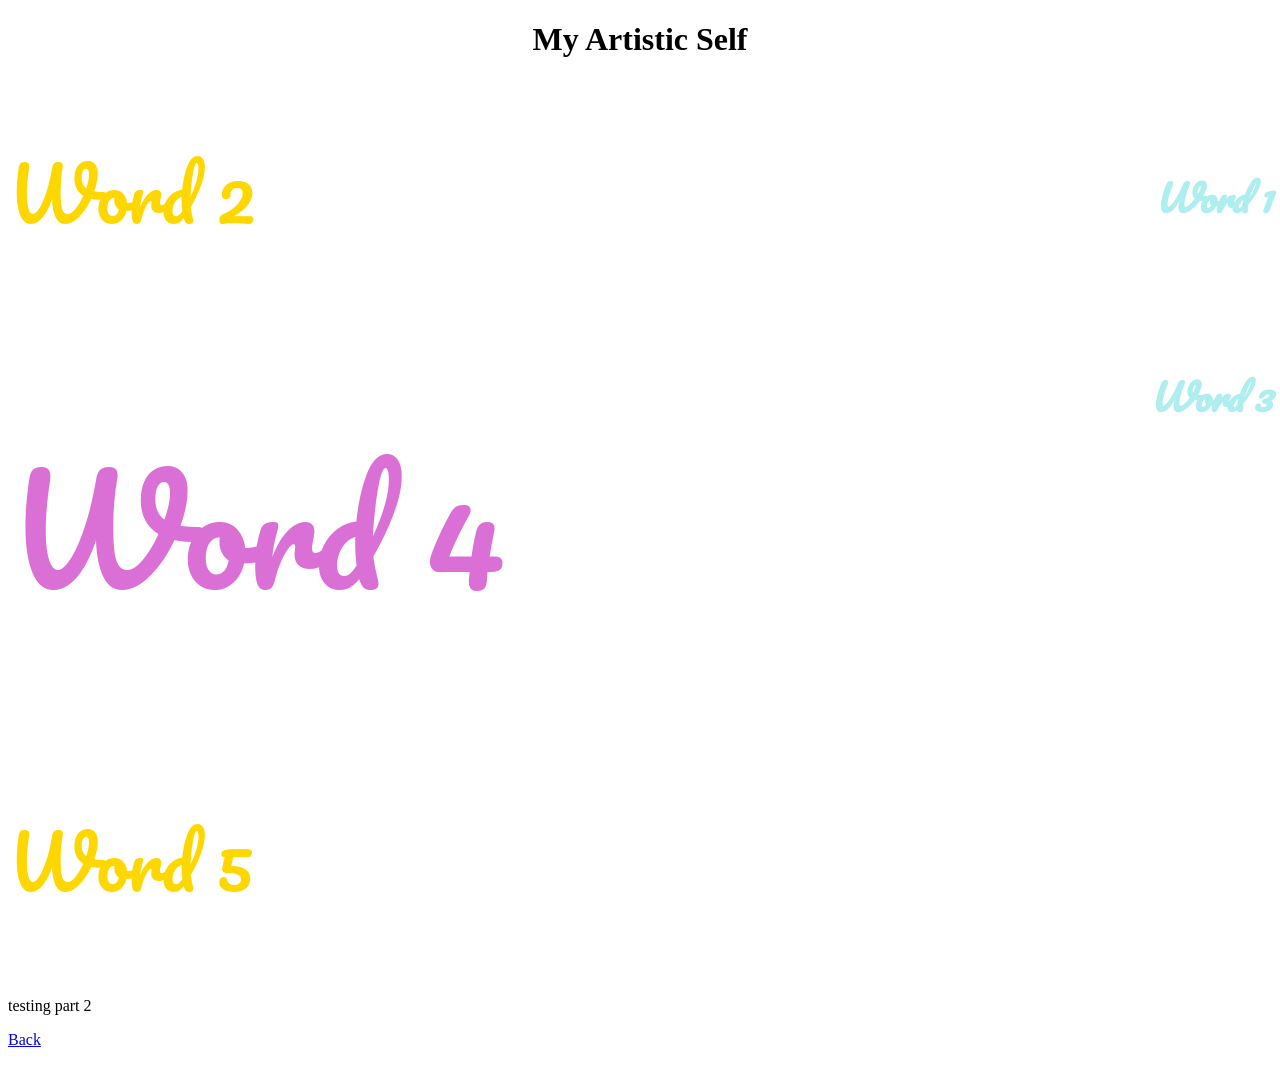
==== artist.html @ 13b36cfc "Technically lab is complete, but not personalized" ====
<!DOCTYPE html>
<html>
    <head>
        <title>My Artistic Self</title>
        <meta name="author" content="Natalya Jones">
        <meta charset="UTF-8">
        <meta name="viewport" content="width=device-width, initial-scale=1.0">
        <link href="https://fonts.googleapis.com/css2?family=Pacifico&display=swap" rel="stylesheet">
        <style>
            h1{
                text-align: center;
                
            }
        </style>
        <style>
            .Font-same{
                font-family: "Pacifico";
            }
            #lg{
                font-size: 900%;
                color:orchid
            }
            #md{
                font-size: 450%;
                color:gold
            }
            #sp{
                font-size: 225%;
                float:right;
                font-weight: 900;
                font-style: oblique;
                color:paleturquoise
            }
        </style>
        <style>
            div{ 
                background-image: url('https://images.nortonsimon.org/iipsrv/iipsrv.fcgi?QLT=100&IIIF=F197509P.jpf/full/!668,1002/0/default.jpg');
                background-repeat: no-repeat;
                background-size: 75%;
                background-position: center;
            }
        </style>
    </head>
    <body>
        
        <h1> My Artistic Self</h1>
        <div> 
            <p class="Font-same" id="sp">Word 1</p>
            <p class="Font-same" id="md">Word 2</p>
            <p class="Font-same" id="sp">Word 3</p>
            <p class="Font-same" id="lg">Word 4</p>
            <p class="Font-same" id="md">Word 5</p>
        </div>
         testing part 2

        <p> <a href="index.html"> Back </a>
    </body>
</html>
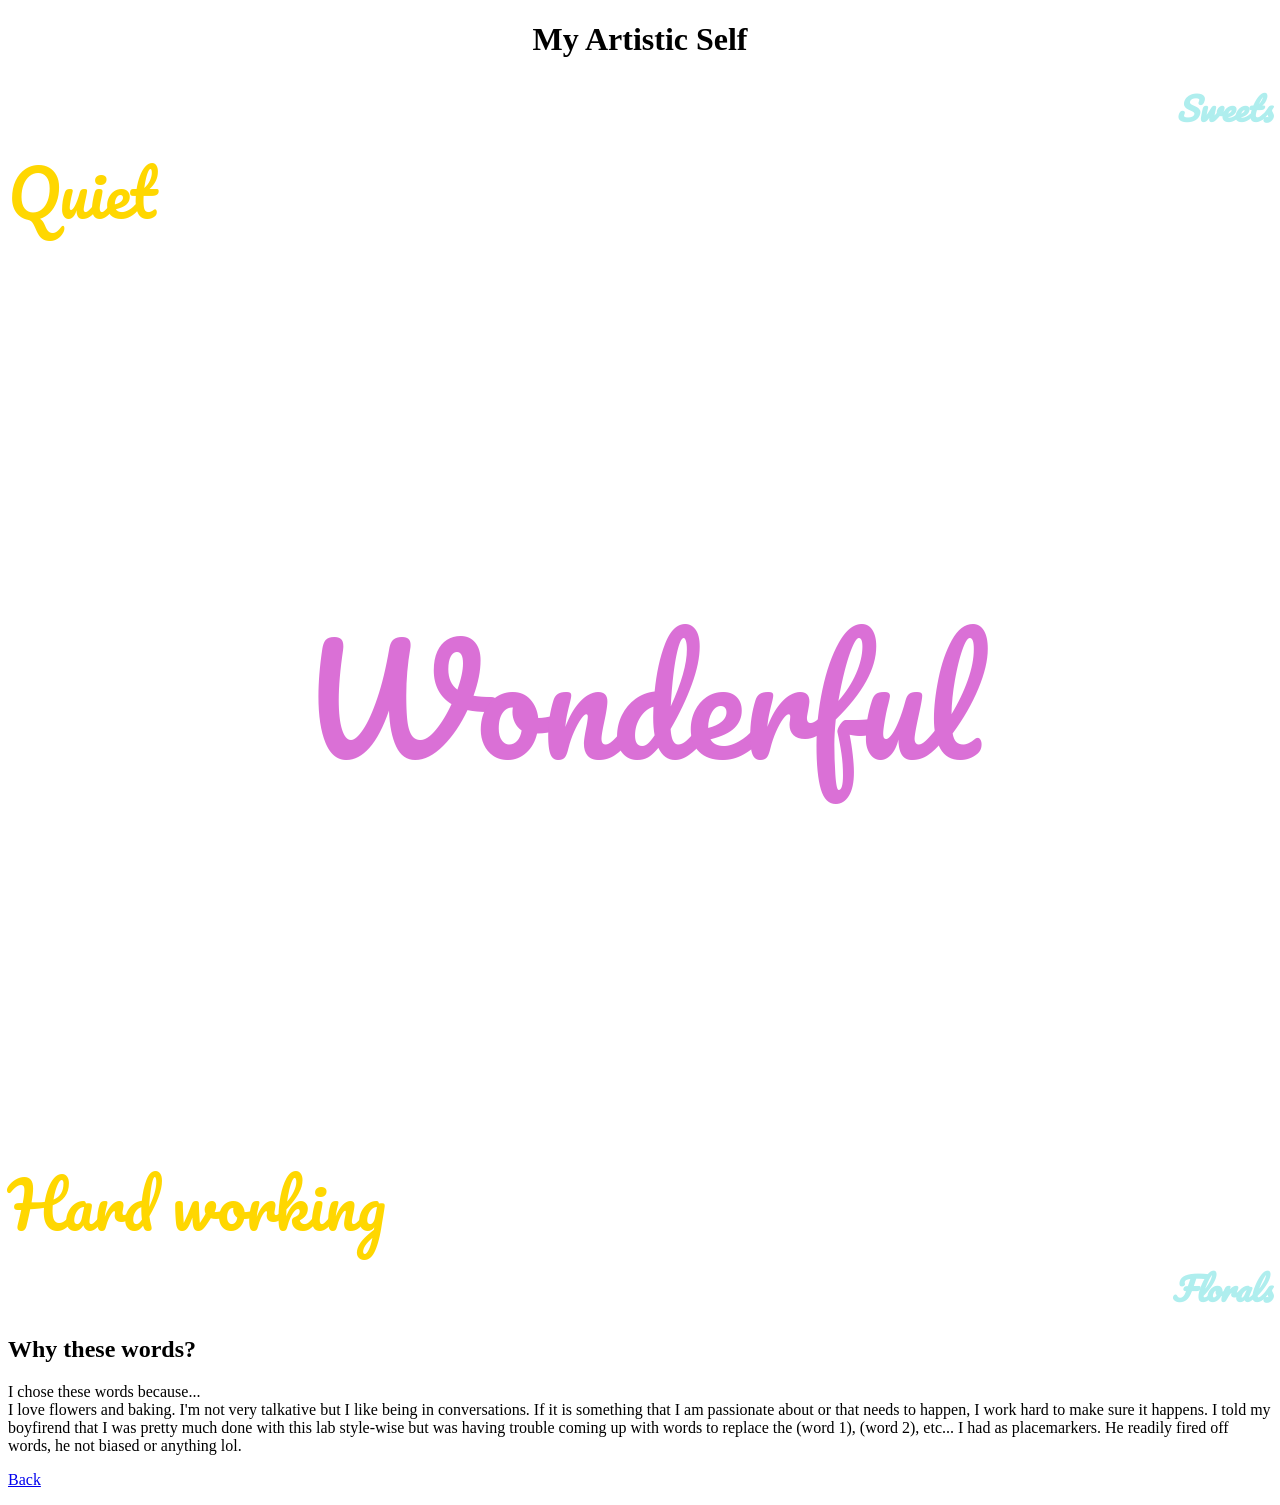
==== commit 5cb18f4c: "Changed placeholder words" ====
--- a/artist.html
+++ b/artist.html
@@ -17,19 +17,35 @@
                 font-family: "Pacifico";
             }
             #lg{
-                font-size: 900%;
-                color:orchid
+                font-size: 9em;
+                color:orchid;
+                display: flex;
+                justify-content: center;
+                align-items: center;
+                height: 100vh;
+                margin: 0%;
+                padding: 0%;
             }
             #md{
-                font-size: 450%;
-                color:gold
+                font-size: 4em;
+                color:gold;
+                /* display: flex;
+                justify-content: left;
+                align-items: left; */
+                text-align: left;
+                margin:0%;
+                padding: 0%;
             }
             #sp{
-                font-size: 225%;
-                float:right;
+                font-size: 2em;
+                color:paleturquoise;
+                display: flex;
+                justify-content: right;
+                align-items: right;
                 font-weight: 900;
                 font-style: oblique;
-                color:paleturquoise
+                margin: 0%;
+                padding: 0%;
             }
         </style>
         <style>
@@ -38,6 +54,8 @@
                 background-repeat: no-repeat;
                 background-size: 75%;
                 background-position: center;
+                margin:0%;
+                padding: 0%;
             }
         </style>
     </head>
@@ -45,13 +63,19 @@
         
         <h1> My Artistic Self</h1>
         <div> 
-            <p class="Font-same" id="sp">Word 1</p>
-            <p class="Font-same" id="md">Word 2</p>
-            <p class="Font-same" id="sp">Word 3</p>
-            <p class="Font-same" id="lg">Word 4</p>
-            <p class="Font-same" id="md">Word 5</p>
+            <p class="Font-same" id="sp">Sweets</p>
+            <p class="Font-same" id="md">Quiet</p>
+            <p class="Font-same" id="lg">Wonderful</p>            
+            <p class="Font-same" id="md">Hard working</p>
+            <p class="Font-same" id="sp">Florals</p>
+
         </div>
-         testing part 2
+        <h2> Why these words?</h2>
+        <p>I chose these words because... <br> I love flowers and baking. I'm not very talkative but I like being in conversations. 
+            If it is something that I am passionate about or that needs to happen, I work hard to make sure it happens. 
+            I told my boyfirend that I was pretty much done with this lab style-wise but was having trouble coming up with words to replace the 
+            (word 1), (word 2), etc... I had as placemarkers. He readily fired off words, he not biased or anything lol. 
+        </p>
 
         <p> <a href="index.html"> Back </a>
     </body>
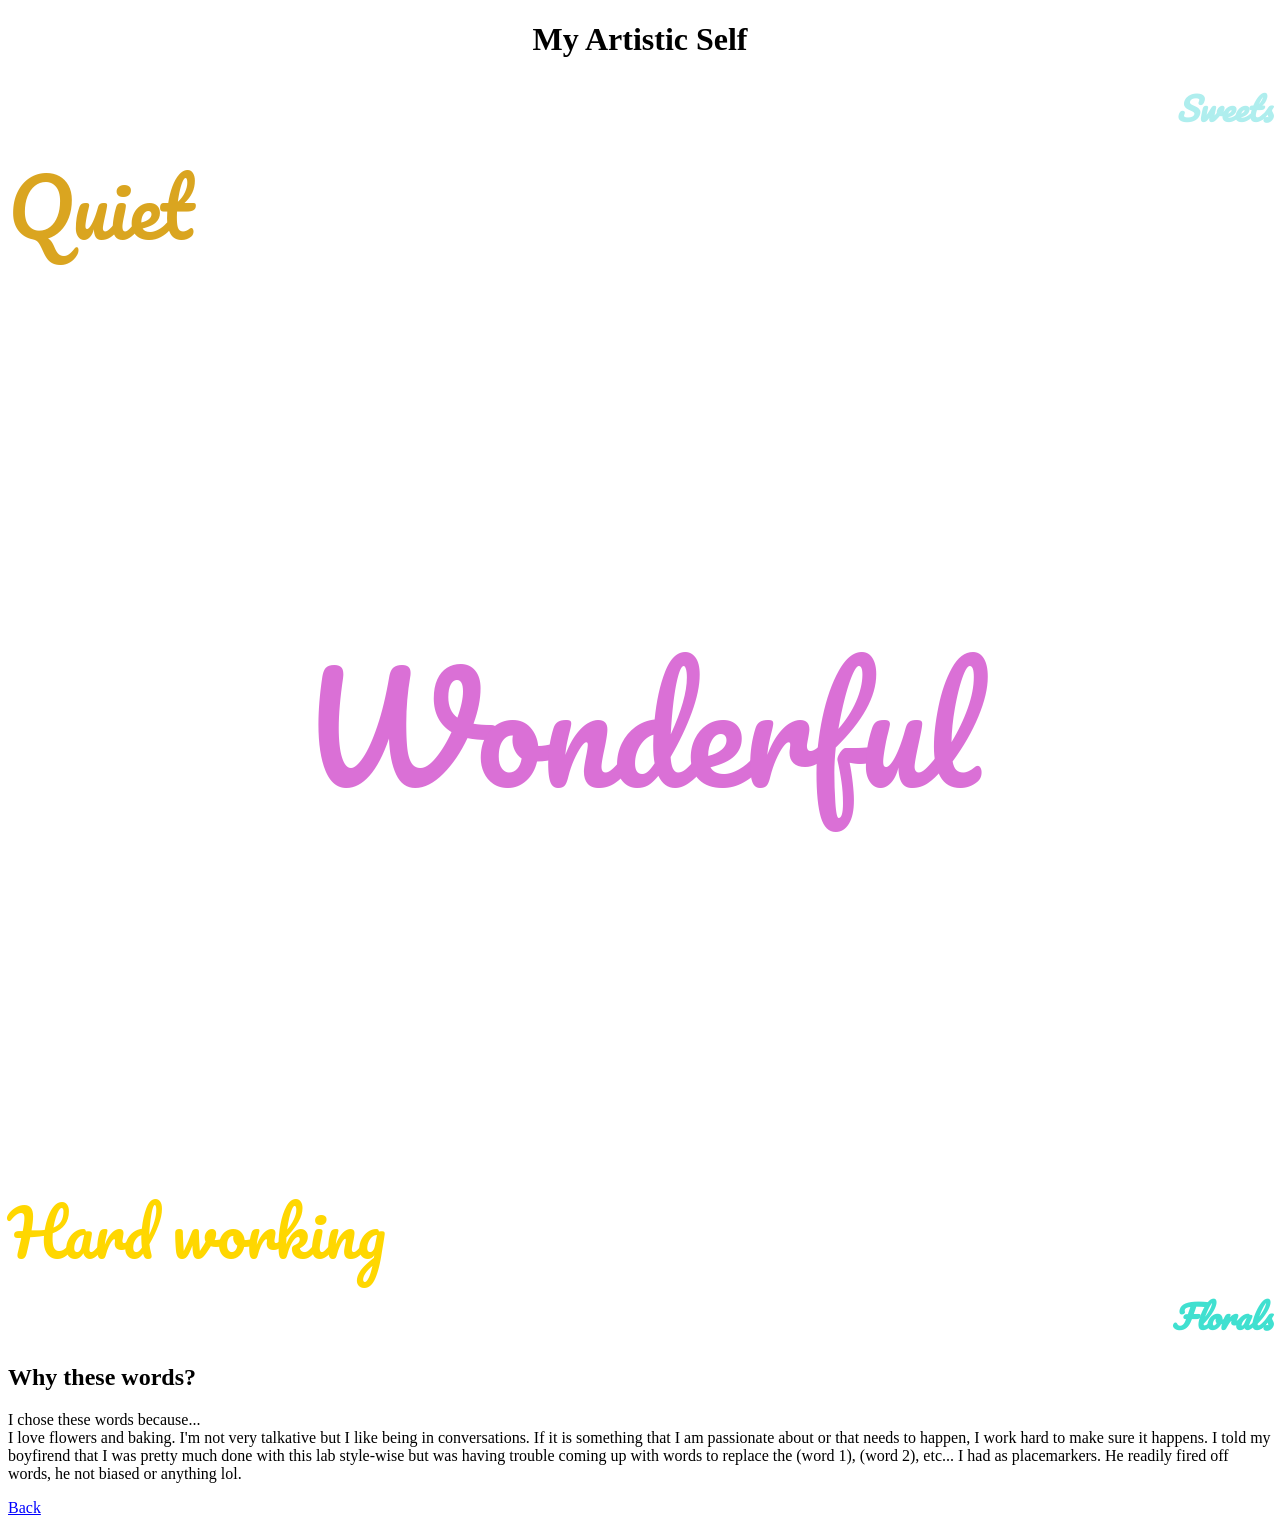
==== commit f71df2da: "finished parts 1 and 2, adding stylesheet" ====
--- a/artist.html
+++ b/artist.html
@@ -6,13 +6,12 @@
         <meta charset="UTF-8">
         <meta name="viewport" content="width=device-width, initial-scale=1.0">
         <link href="https://fonts.googleapis.com/css2?family=Pacifico&display=swap" rel="stylesheet">
+        <link rel="stylesheet" href="my_style.css">
         <style>
             h1{
                 text-align: center;
                 
             }
-        </style>
-        <style>
             .Font-same{
                 font-family: "Pacifico";
             }
@@ -26,7 +25,7 @@
                 margin: 0%;
                 padding: 0%;
             }
-            #md{
+            #md-1{
                 font-size: 4em;
                 color:gold;
                 /* display: flex;
@@ -36,7 +35,17 @@
                 margin:0%;
                 padding: 0%;
             }
-            #sp{
+            #md-2{
+                font-size: 5em;
+                color:goldenrod;
+                /* display: flex;
+                justify-content: left;
+                align-items: left; */
+                text-align: left;
+                margin:0%;
+                padding: 0%;
+            }
+            #sp-1{
                 font-size: 2em;
                 color:paleturquoise;
                 display: flex;
@@ -47,8 +56,17 @@
                 margin: 0%;
                 padding: 0%;
             }
-        </style>
-        <style>
+            #sp-2{
+                font-size: 2em;
+                color:turquoise;
+                display: flex;
+                justify-content: right;
+                align-items: right;
+                font-weight: 900;
+                font-style: oblique;
+                margin: 0%;
+                padding: 0%;
+            }
             div{ 
                 background-image: url('https://images.nortonsimon.org/iipsrv/iipsrv.fcgi?QLT=100&IIIF=F197509P.jpf/full/!668,1002/0/default.jpg');
                 background-repeat: no-repeat;
@@ -63,11 +81,11 @@
         
         <h1> My Artistic Self</h1>
         <div> 
-            <p class="Font-same" id="sp">Sweets</p>
-            <p class="Font-same" id="md">Quiet</p>
+            <p class="Font-same" id="sp-1">Sweets</p>
+            <p class="Font-same" id="md-2">Quiet</p>
             <p class="Font-same" id="lg">Wonderful</p>            
-            <p class="Font-same" id="md">Hard working</p>
-            <p class="Font-same" id="sp">Florals</p>
+            <p class="Font-same" id="md-1">Hard working</p>
+            <p class="Font-same" id="sp-2">Florals</p>
 
         </div>
         <h2> Why these words?</h2>
--- a/my_style.css
+++ b/my_style.css
@@ -0,0 +1,42 @@
+/* LINKS */
+a:link{
+    color: blue;
+    text-decoration: underline;
+}
+a:visited{
+    color: blueviolet;
+    text-decoration: underline;
+}
+a:hover{
+    color: orchid;
+    text-decoration: none;
+}
+a:active{
+    color: green;
+    text-decoration: none;
+}
+
+/* FOOTER */
+.Footer {
+    position:sticky;
+    left: 0;
+    bottom: 0;
+    width: 100%;
+    text-align: center;
+    padding: 0.4% 0.6%;
+    background-color:lavender;
+    font-size:100%;
+    align-items: center;
+}
+
+.body_wrapper{
+    box-sizing: border-box;
+    min-height: 100%;
+    display: flex;
+    flex-direction: column;
+}
+
+html, body {
+    box-sizing: border-box;
+    height: 100%;
+}
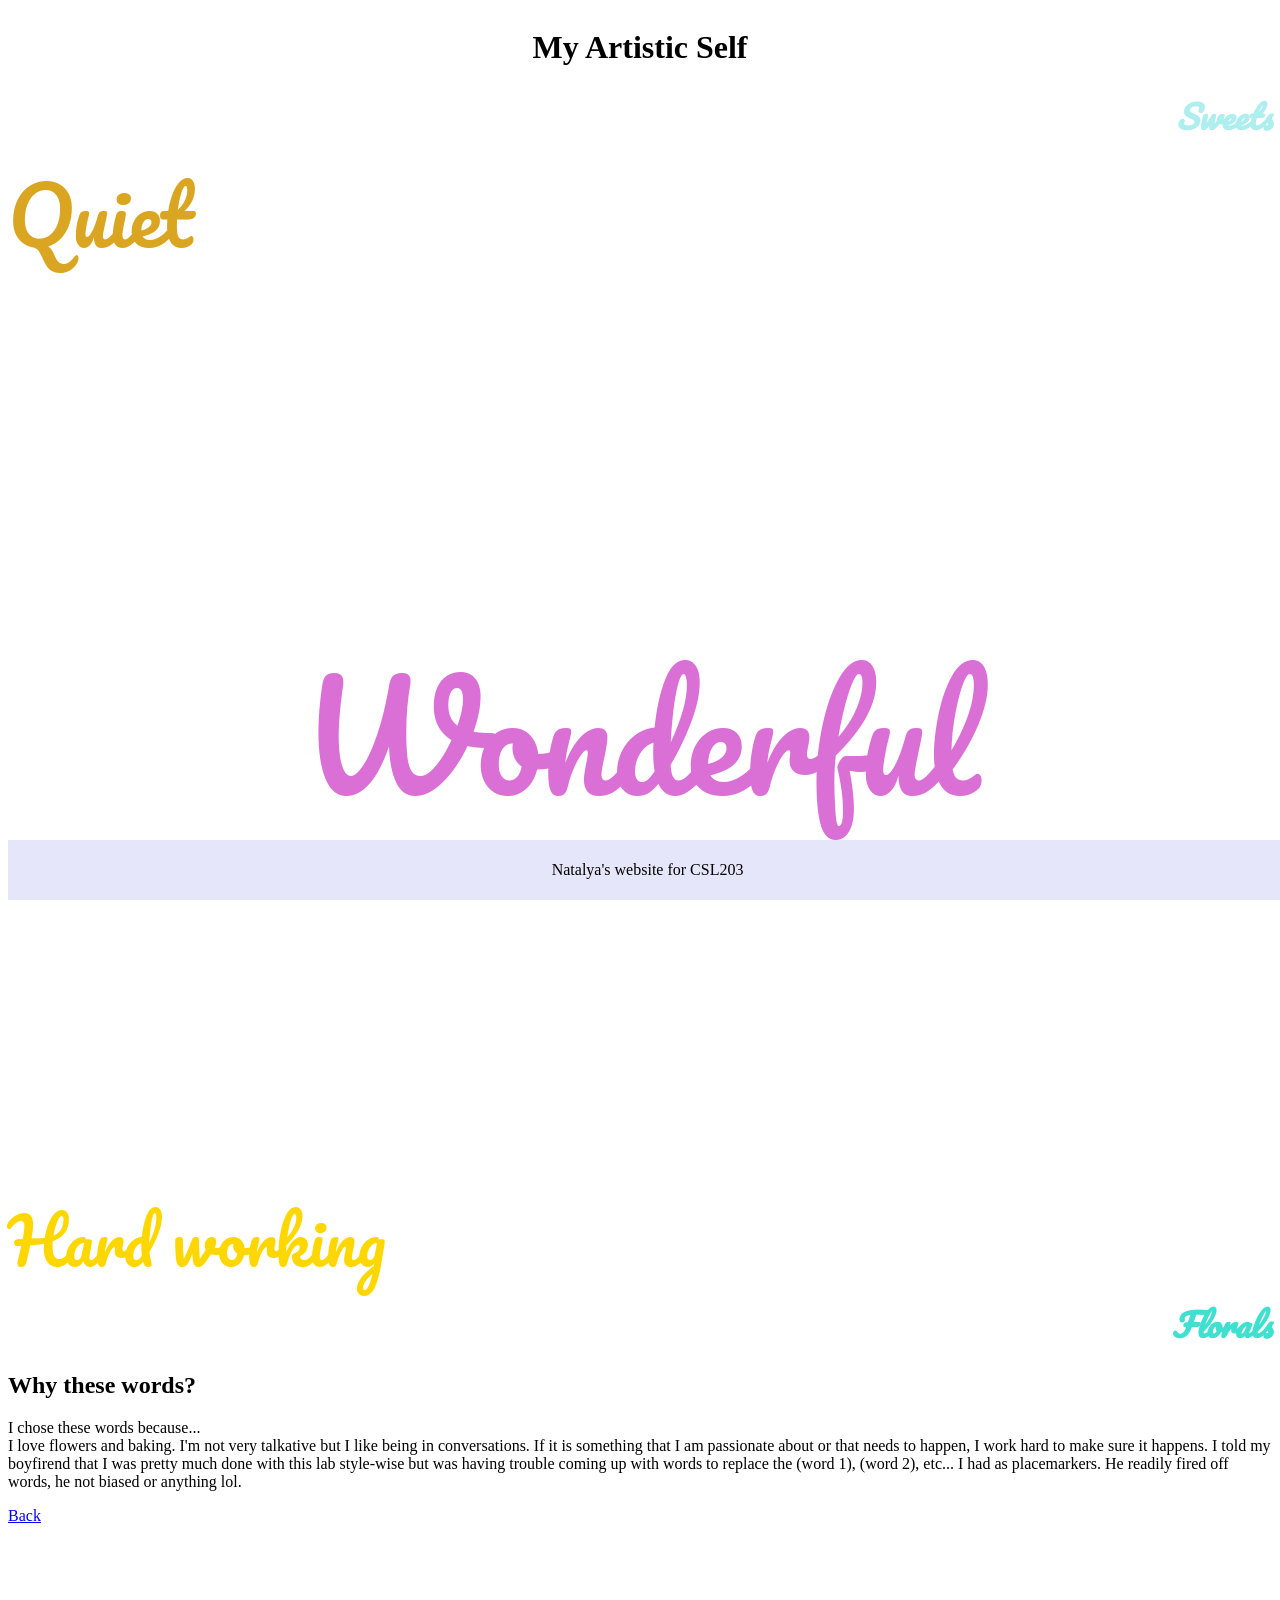
==== commit 875bc449: "Starting part 3, but ive got to go now" ====
--- a/artist.html
+++ b/artist.html
@@ -78,7 +78,7 @@
         </style>
     </head>
     <body>
-        
+    <div class="body_wrapper">    
         <h1> My Artistic Self</h1>
         <div> 
             <p class="Font-same" id="sp-1">Sweets</p>
@@ -86,8 +86,9 @@
             <p class="Font-same" id="lg">Wonderful</p>            
             <p class="Font-same" id="md-1">Hard working</p>
             <p class="Font-same" id="sp-2">Florals</p>
-
+    
         </div>
+    </div>
         <h2> Why these words?</h2>
         <p>I chose these words because... <br> I love flowers and baking. I'm not very talkative but I like being in conversations. 
             If it is something that I am passionate about or that needs to happen, I work hard to make sure it happens. 
@@ -95,6 +96,11 @@
             (word 1), (word 2), etc... I had as placemarkers. He readily fired off words, he not biased or anything lol. 
         </p>
 
-        <p> <a href="index.html"> Back </a>
+        <p> <a href="index.html"> Back </a> </p>
+    
+
+    <div class="Footer">
+        <p> Natalya's website for CSL203 </p>
+    </div>
     </body>
 </html>
--- a/my_style.css
+++ b/my_style.css
@@ -25,6 +25,7 @@
     text-align: center;
     padding: 0.4% 0.6%;
     background-color:lavender;
+    background-image: none;
     font-size:100%;
     align-items: center;
 }
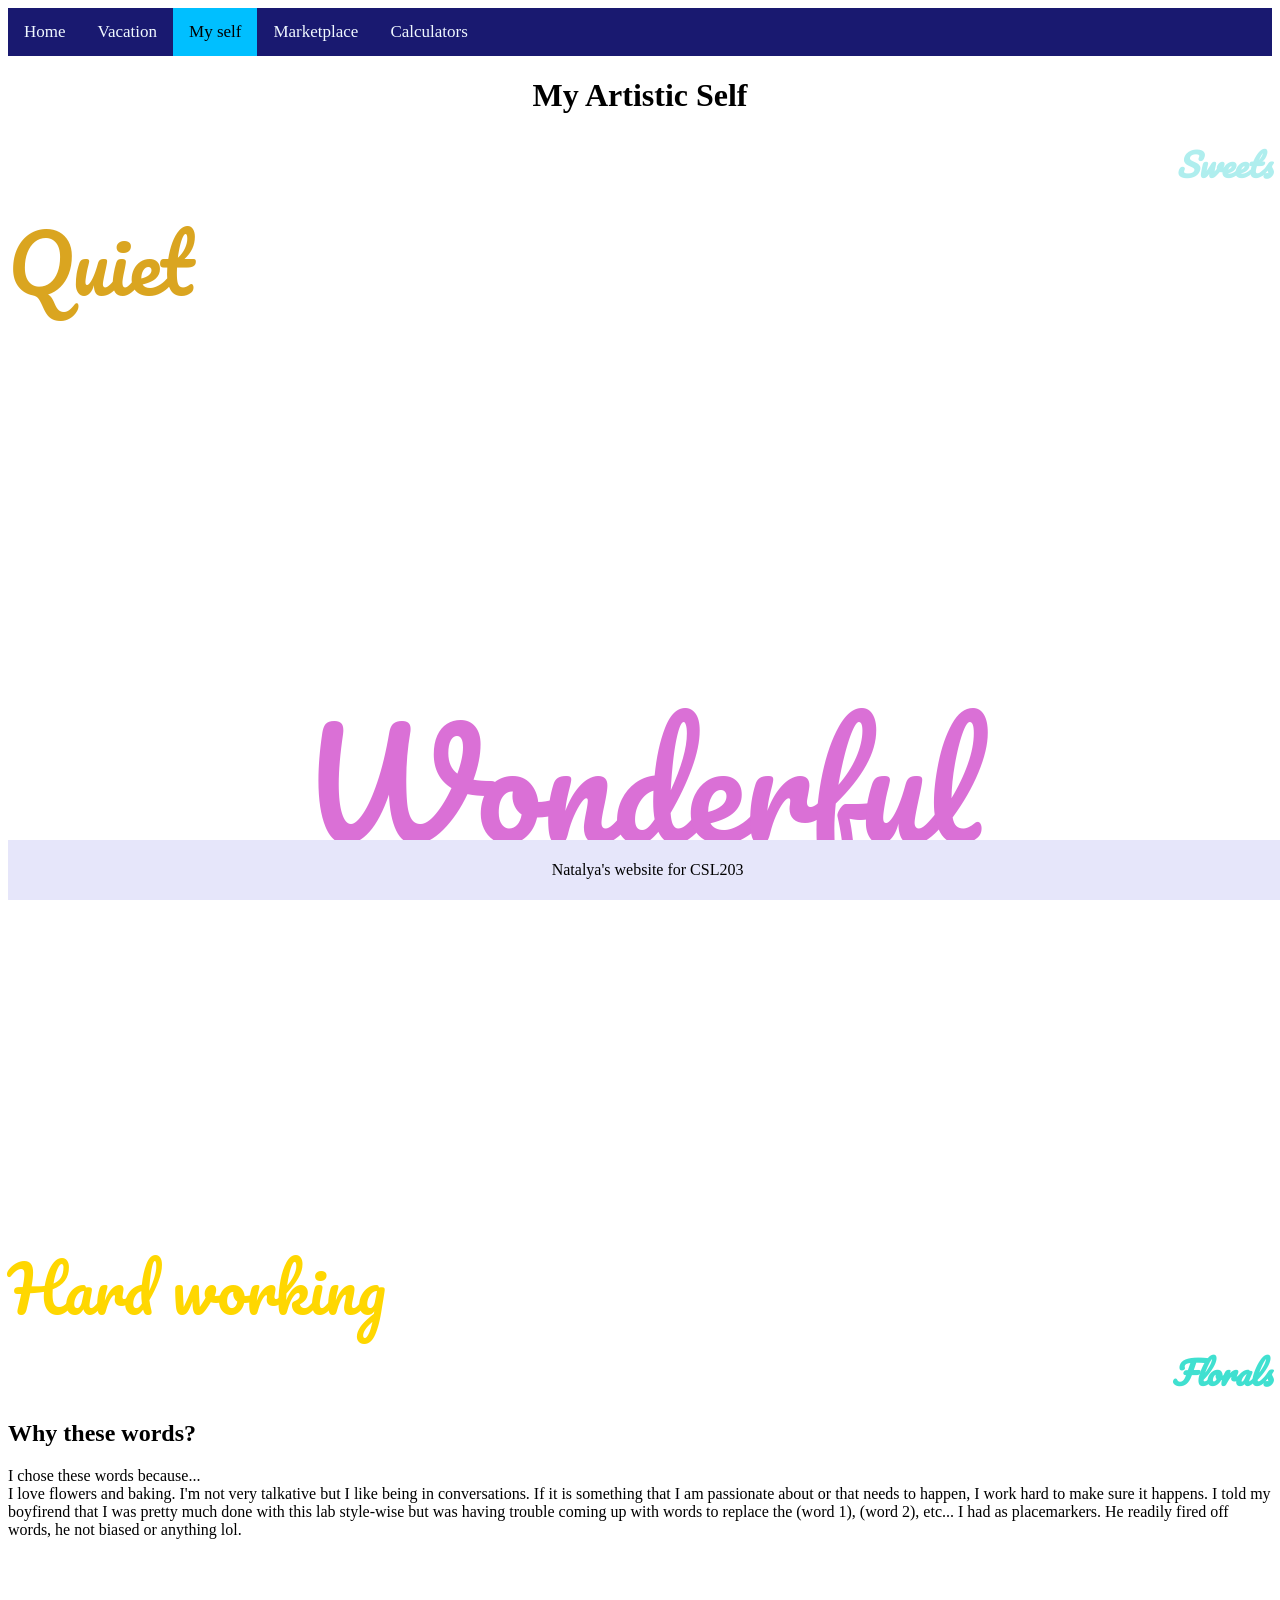
==== commit 1da8beb4: "finished part 3" ====
--- a/artist.html
+++ b/artist.html
@@ -78,6 +78,13 @@
         </style>
     </head>
     <body>
+    <nav>
+        <a href="index.html"> Home</a>
+        <a href="vacation01.html"> Vacation</a> 
+        <a class="current" href="artist.html"> My self</a> 
+        <a href="marketplace.html"> Marketplace</a> 
+        <a href="calculators.html"> Calculators</a>
+    </nav>
     <div class="body_wrapper">    
         <h1> My Artistic Self</h1>
         <div> 
@@ -95,8 +102,6 @@
             I told my boyfirend that I was pretty much done with this lab style-wise but was having trouble coming up with words to replace the 
             (word 1), (word 2), etc... I had as placemarkers. He readily fired off words, he not biased or anything lol. 
         </p>
-
-        <p> <a href="index.html"> Back </a> </p>
     
 
     <div class="Footer">
--- a/my_style.css
+++ b/my_style.css
@@ -1,11 +1,11 @@
 /* LINKS */
 a:link{
-    color: blue;
-    text-decoration: underline;
+    color: aliceblue;
+    text-decoration: none;
 }
 a:visited{
-    color: blueviolet;
-    text-decoration: underline;
+    color: aliceblue;
+    text-decoration: none;
 }
 a:hover{
     color: orchid;
@@ -16,6 +16,26 @@
     text-decoration: none;
 }
 
+/* NAVIGATION MENU */
+nav{
+    overflow: hidden;
+    background-color: midnightblue;
+}
+nav a{
+    float: left;
+    text-align: center;
+    padding: 14px 16px;
+    text-decoration: none;
+    font-size: 17px;
+}
+nav a:hover{
+    background-color:azure;
+    color:darkblue;
+}
+nav a.current{
+    background-color: deepskyblue;
+    color: black;
+}
 /* FOOTER */
 .Footer {
     position:sticky;
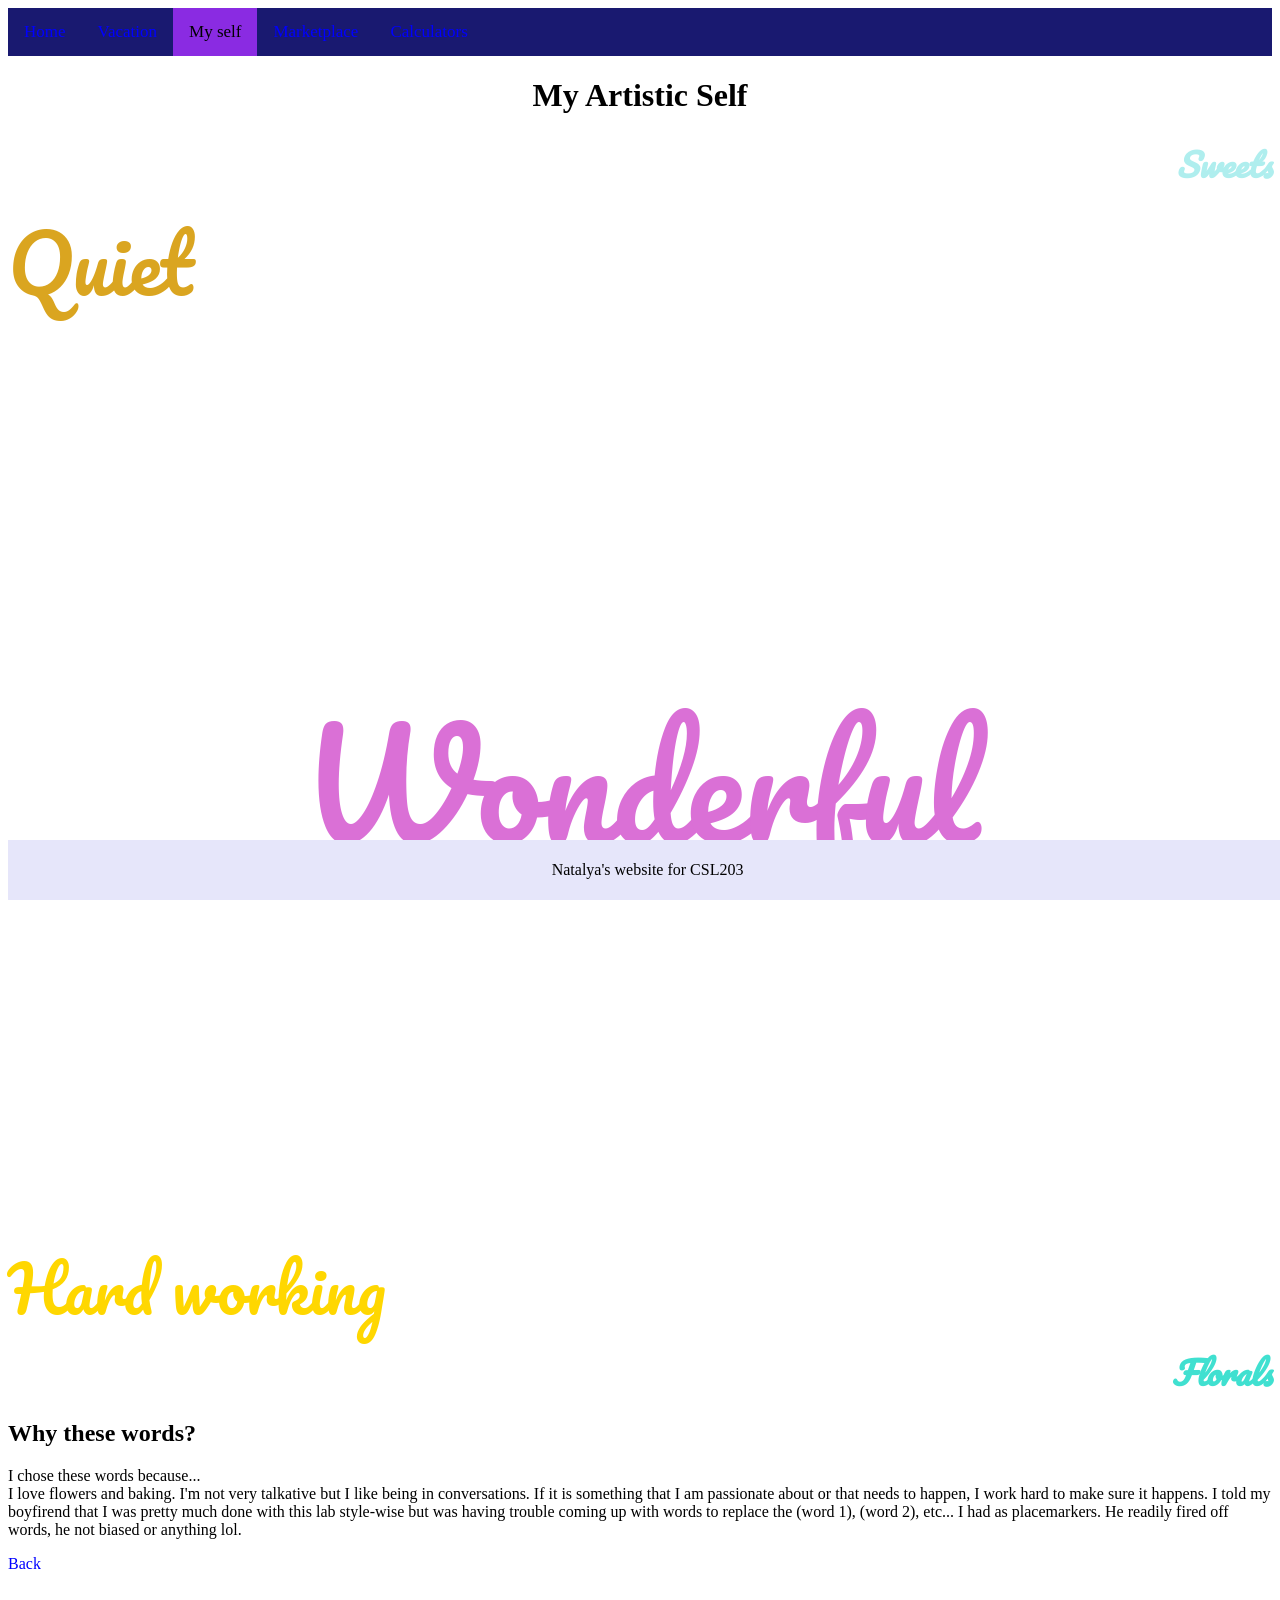
==== commit 2b167c93: "tryign to close lab4" ====
--- a/artist.html
+++ b/artist.html
@@ -78,13 +78,13 @@
         </style>
     </head>
     <body>
-    <nav>
-        <a href="index.html"> Home</a>
-        <a href="vacation01.html"> Vacation</a> 
-        <a class="current" href="artist.html"> My self</a> 
-        <a href="marketplace.html"> Marketplace</a> 
-        <a href="calculators.html"> Calculators</a>
-    </nav>
+        <nav>
+            <a href="index.html"> Home</a>
+            <a href="vacation01.html"> Vacation</a> 
+            <a class="current" href="artist.html"> My self</a> 
+            <a href="marketplace.html"> Marketplace</a> 
+            <a href="calculators.html"> Calculators</a>
+        </nav>
     <div class="body_wrapper">    
         <h1> My Artistic Self</h1>
         <div> 
@@ -102,6 +102,8 @@
             I told my boyfirend that I was pretty much done with this lab style-wise but was having trouble coming up with words to replace the 
             (word 1), (word 2), etc... I had as placemarkers. He readily fired off words, he not biased or anything lol. 
         </p>
+
+        <p> <a href="index.html"> Back </a> </p>
     
 
     <div class="Footer">
--- a/my_style.css
+++ b/my_style.css
@@ -1,10 +1,10 @@
 /* LINKS */
 a:link{
-    color: aliceblue;
+    color: blue;
     text-decoration: none;
 }
 a:visited{
-    color: aliceblue;
+    color: blueviolet;
     text-decoration: none;
 }
 a:hover{
@@ -15,11 +15,11 @@
     color: green;
     text-decoration: none;
 }
-
 /* NAVIGATION MENU */
 nav{
     overflow: hidden;
     background-color: midnightblue;
+    color:aliceblue;
 }
 nav a{
     float: left;
@@ -33,8 +33,25 @@
     color:darkblue;
 }
 nav a.current{
-    background-color: deepskyblue;
+    background-color: blueviolet;
     color: black;
+}
+/** SCROLL BAR **/
+/* width */
+::-webkit-scrollbar {
+  width: 10px;
+}
+/* Track */
+::-webkit-scrollbar-track {
+  background: lavender; 
+}
+/* Handle */
+::-webkit-scrollbar-thumb {
+  background: mediumpurple; 
+}
+/* Handle on hover */
+::-webkit-scrollbar-thumb:hover {
+  background: indigo; 
 }
 /* FOOTER */
 .Footer {
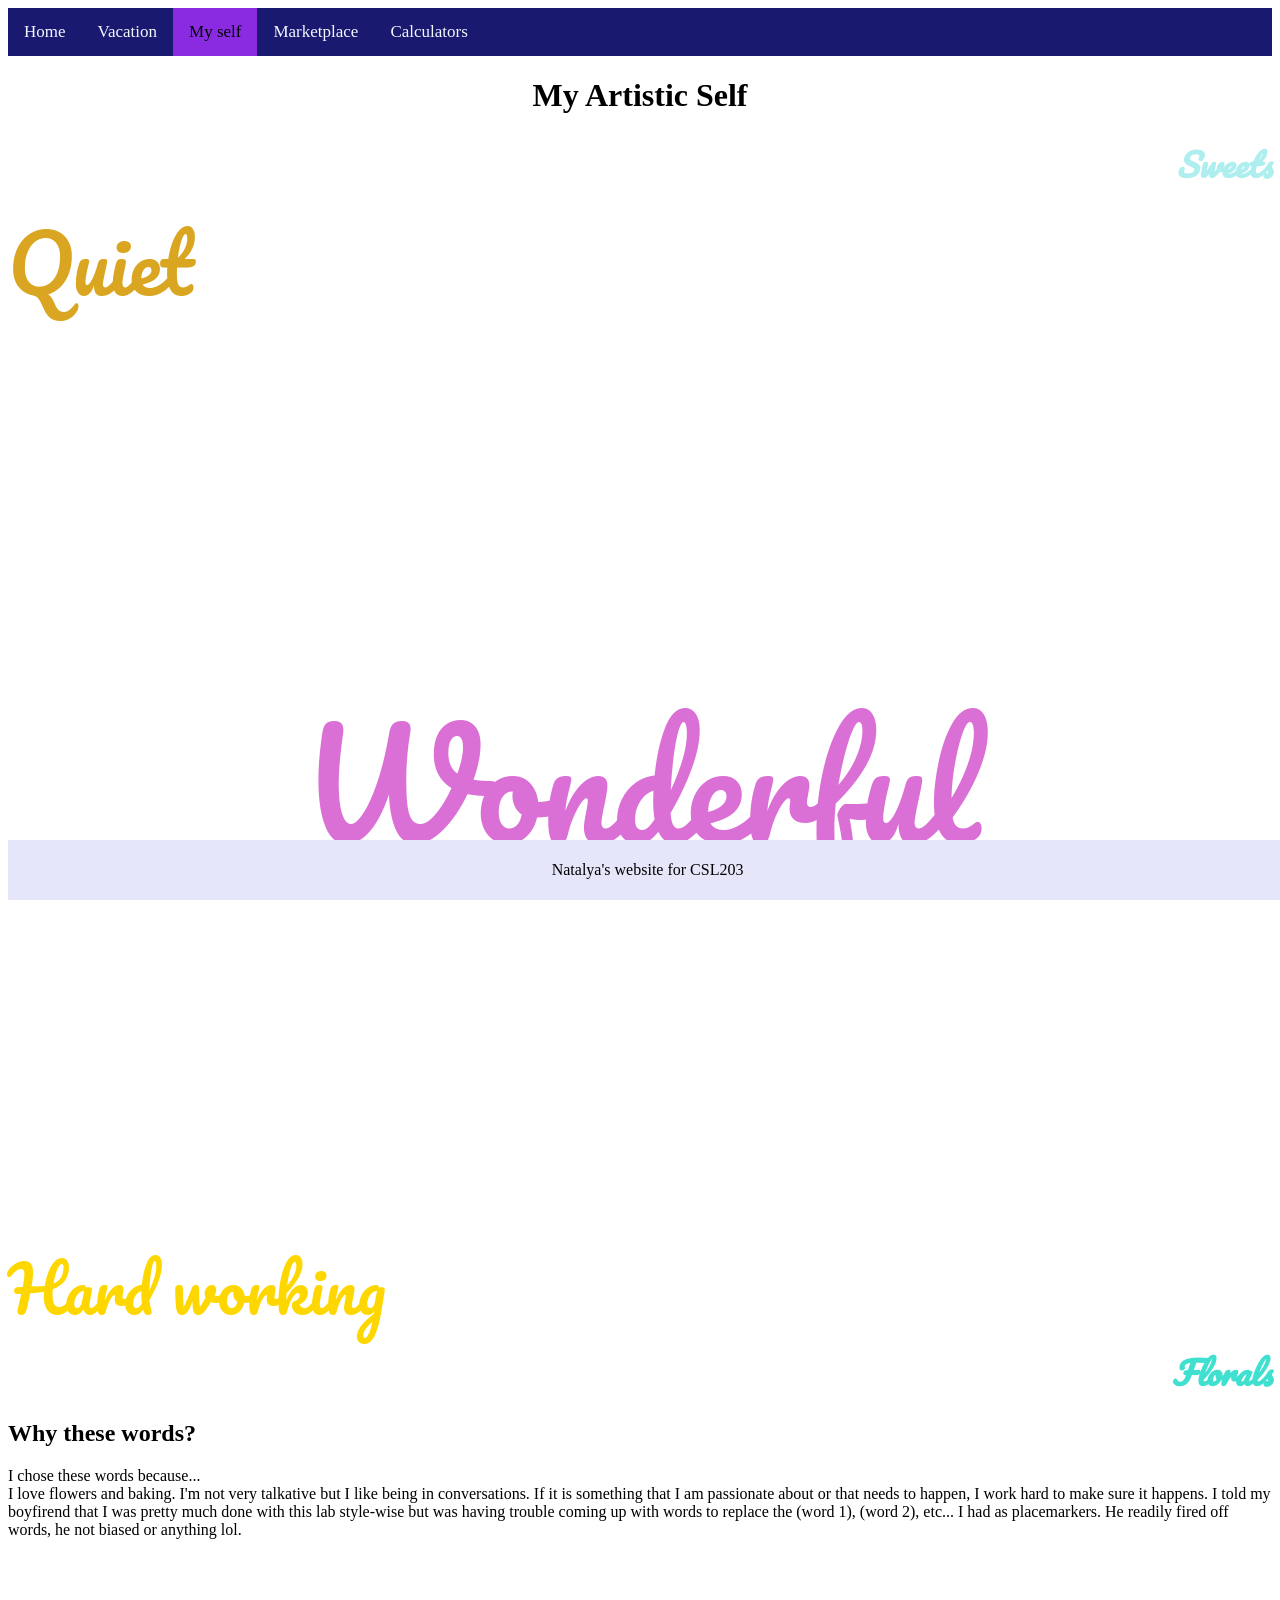
==== commit 56cb83a7: "Merge 070c93ccb49e3dee2031e62daa5b3d0d0afda439 into 5cb18f4cacfb0d29725c0e5896ce4ac081c91c1b" ====
--- a/artist.html
+++ b/artist.html
@@ -78,13 +78,13 @@
         </style>
     </head>
     <body>
-        <nav>
-            <a href="index.html"> Home</a>
-            <a href="vacation01.html"> Vacation</a> 
-            <a class="current" href="artist.html"> My self</a> 
-            <a href="marketplace.html"> Marketplace</a> 
-            <a href="calculators.html"> Calculators</a>
-        </nav>
+    <nav>
+        <a href="index.html"> Home</a>
+        <a href="vacation01.html"> Vacation</a> 
+        <a class="current" href="artist.html"> My self</a> 
+        <a href="marketplace.html"> Marketplace</a> 
+        <a href="calculators.html"> Calculators</a>
+    </nav>
     <div class="body_wrapper">    
         <h1> My Artistic Self</h1>
         <div> 
@@ -102,8 +102,6 @@
             I told my boyfirend that I was pretty much done with this lab style-wise but was having trouble coming up with words to replace the 
             (word 1), (word 2), etc... I had as placemarkers. He readily fired off words, he not biased or anything lol. 
         </p>
-
-        <p> <a href="index.html"> Back </a> </p>
     
 
     <div class="Footer">
--- a/my_style.css
+++ b/my_style.css
@@ -1,10 +1,10 @@
 /* LINKS */
 a:link{
-    color: blue;
+    color: aliceblue;
     text-decoration: none;
 }
 a:visited{
-    color: blueviolet;
+    color: aliceblue;
     text-decoration: none;
 }
 a:hover{
@@ -19,7 +19,6 @@
 nav{
     overflow: hidden;
     background-color: midnightblue;
-    color:aliceblue;
 }
 nav a{
     float: left;
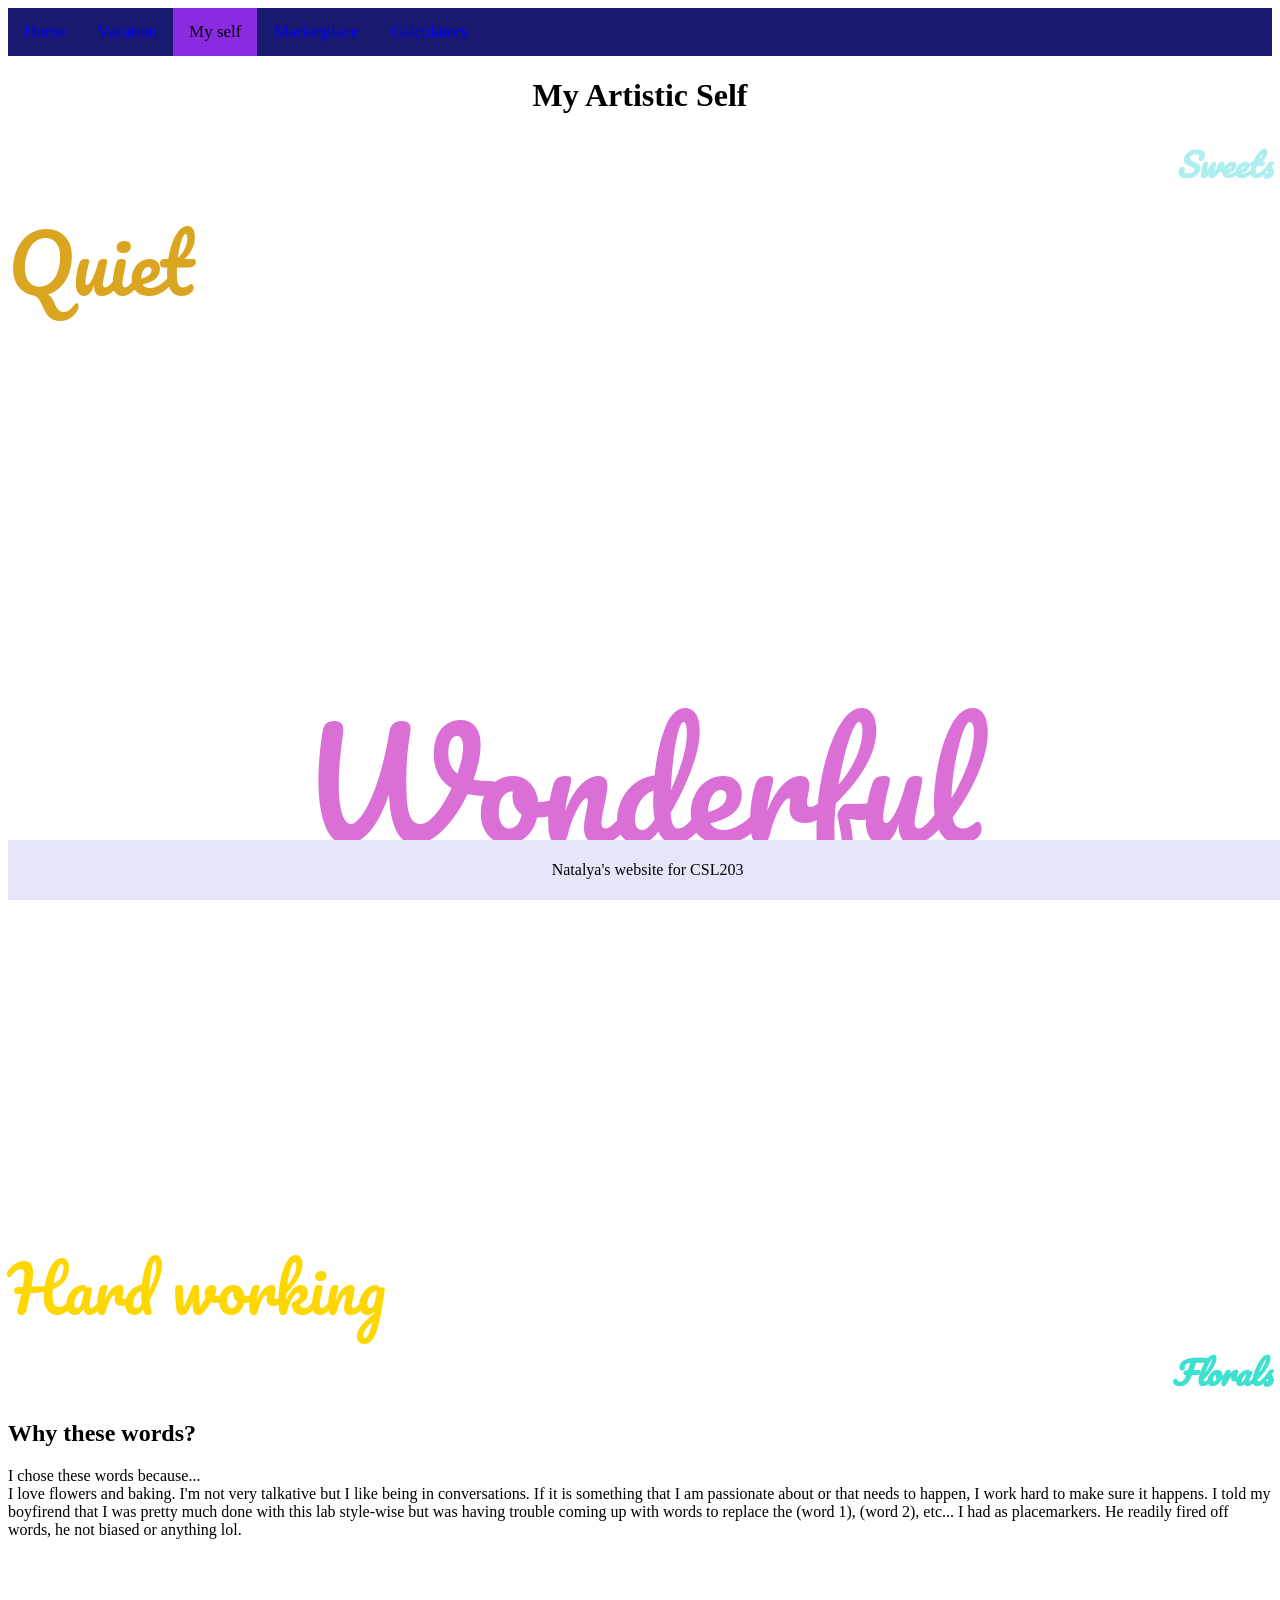
==== commit d393c36f: "Worked on hero section. made it pretty" ====
--- a/artist.html
+++ b/artist.html
@@ -78,13 +78,13 @@
         </style>
     </head>
     <body>
-    <nav>
-        <a href="index.html"> Home</a>
-        <a href="vacation01.html"> Vacation</a> 
-        <a class="current" href="artist.html"> My self</a> 
-        <a href="marketplace.html"> Marketplace</a> 
-        <a href="calculators.html"> Calculators</a>
-    </nav>
+        <nav>
+            <a href="index.html"> Home</a>
+            <a href="vacation01.html"> Vacation</a> 
+            <a class="current" href="artist.html"> My self</a> 
+            <a href="marketplace.html"> Marketplace</a> 
+            <a href="calculators.html"> Calculators</a>
+        </nav>
     <div class="body_wrapper">    
         <h1> My Artistic Self</h1>
         <div> 
@@ -102,6 +102,7 @@
             I told my boyfirend that I was pretty much done with this lab style-wise but was having trouble coming up with words to replace the 
             (word 1), (word 2), etc... I had as placemarkers. He readily fired off words, he not biased or anything lol. 
         </p>
+
     
 
     <div class="Footer">
--- a/my_style.css
+++ b/my_style.css
@@ -1,10 +1,10 @@
 /* LINKS */
 a:link{
-    color: aliceblue;
+    color: blue;
     text-decoration: none;
 }
 a:visited{
-    color: aliceblue;
+    color: azure;
     text-decoration: none;
 }
 a:hover{
@@ -17,11 +17,14 @@
 }
 /* NAVIGATION MENU */
 nav{
-    overflow: hidden;
+    overflow: visible;
     background-color: midnightblue;
+    color:aliceblue;
+    display: flex;
+    align-items: center;
 }
 nav a{
-    float: left;
+    /* float: left; */
     text-align: center;
     padding: 14px 16px;
     text-decoration: none;
@@ -35,6 +38,57 @@
     background-color: blueviolet;
     color: black;
 }
+/* Wrap dropdown items */
+.dropdown {
+    /* float: left; */
+    overflow: visible;
+    position: relative; 
+}
+/* The button that triggers dropdown */
+.dropdown .dropbtn {
+    font-size: 17px;
+    border: none;
+    outline: none;
+    color: aliceblue;
+    padding: 14px 16px;
+    background-color: inherit;
+    border: none;
+    float: none;
+    font-family: inherit;
+    margin: 0;
+    cursor: pointer;
+}
+/* Dropdown content box */
+.dropdown-content {
+    display: none;
+    position: absolute;
+    background-color: midnightblue;
+    min-width: 160px;
+    box-shadow: 0px 8px 16px rgba(0,0,0,0.3);
+    z-index: 1;
+}
+.dropdown:hover .dropbtn{
+    background-color: azure;
+    color: darkblue;
+}
+/* Links inside dropdown */
+.dropdown-content a {
+    float: none;
+    color: azure;
+    padding: 12px 16px;
+    text-decoration: none;
+    display: block;
+    text-align: left;
+}
+.dropdown-content a:hover {
+    background-color: azure;
+    color: darkblue;
+}
+/* Make the dropdown appear */
+.dropdown:hover .dropdown-content {
+    display: block;
+}
+
 /** SCROLL BAR **/
 /* width */
 ::-webkit-scrollbar {
